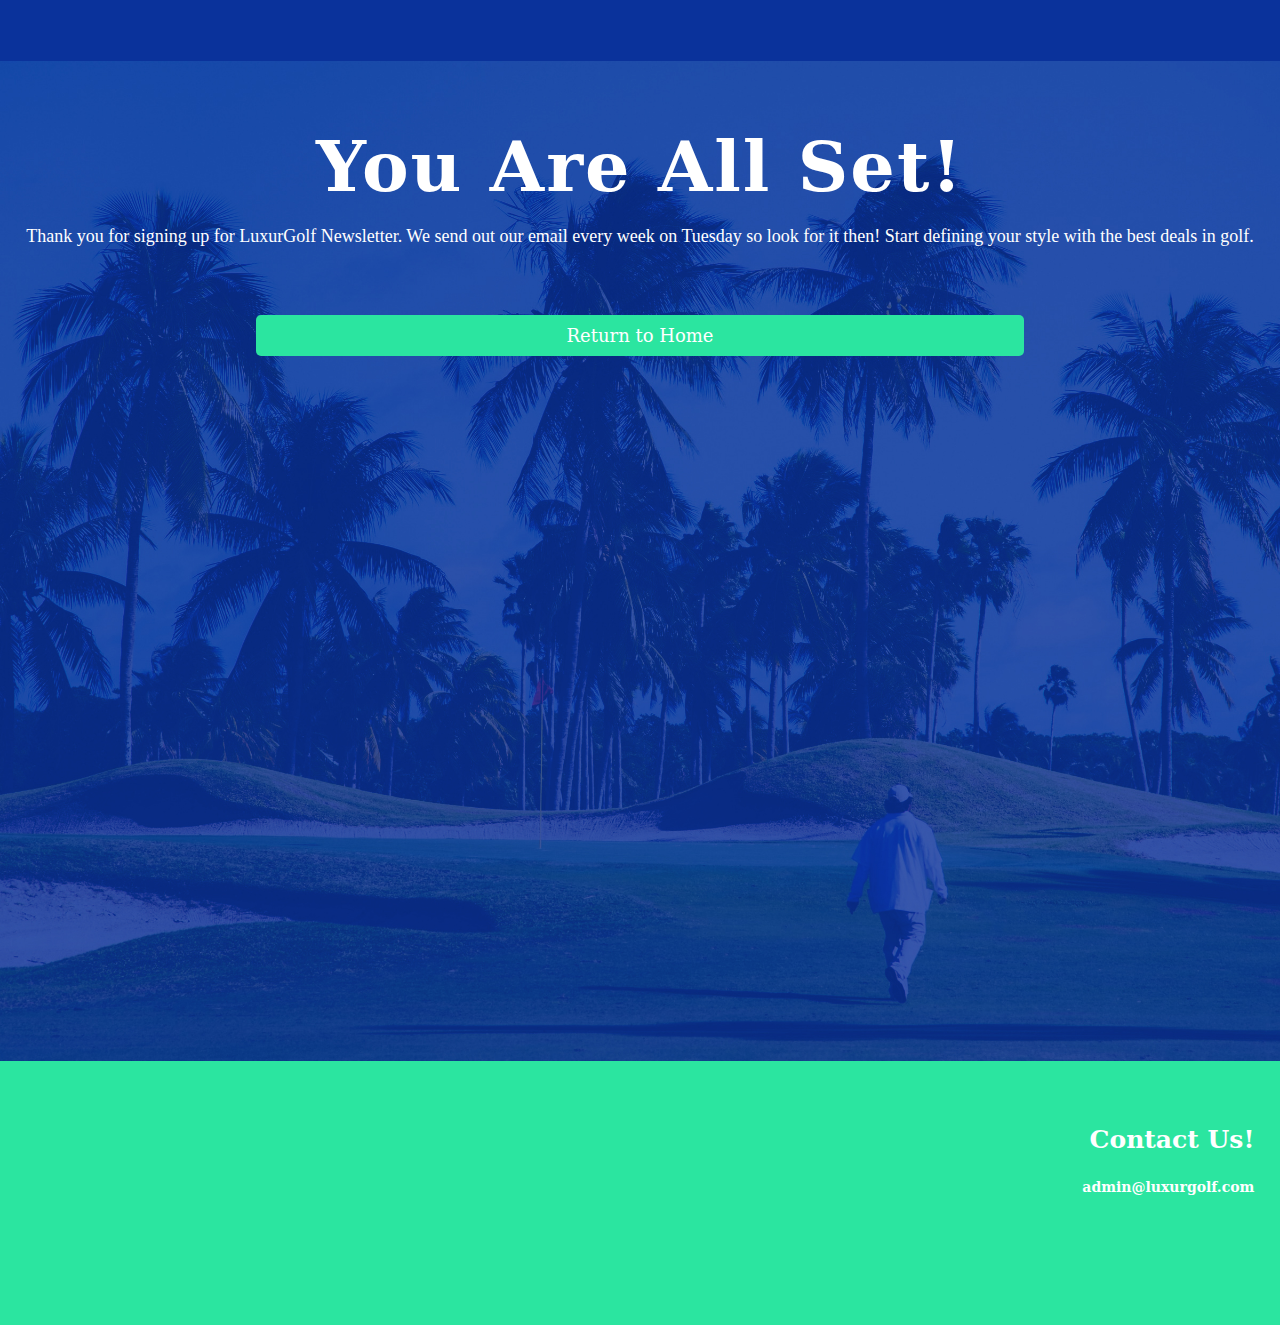
==== received.html @ 3b70948e "Add files via upload" ====
<!DOCTYPE html>
<html lang="en">
<head>
	<meta charset="utf-8">
		<meta content="width=device-width, initial-scale=1" name="viewport" />
		<link rel="stylesheet" href="stylesheet.css" type="text/css" media="all" />
    <title>LuxurGolf</title>
</head>
<body>
  <div class="receive_logo"><img alt="" src="LuxurGolf/Logos/LuxGolf Logo All Green.png"/></div>
          <div class="bottom_container">
            <div id="signup_text">
              <h1>You Are All Set!</h1>
              <p style="font-family:verdana,serfi; padding-left:2%; padding-right:2%;">Thank you for signing up for LuxurGolf Newsletter. We send out our email every week on Tuesday so look for it then! Start defining your style with the best deals in golf.<p>
              </div>
              <div id="middle_signup"><h4 style="text-align:center;"><a href="#index">Return to Home</a></h4></div>
            </div>
            </div>
      </div>
     </div>
    <footer>
      <div class="footer_logo"><img alt="" src="LuxurGolf/Logos/LuxGolf Logo All Purple.png"/></div>
      <div class="contact"><h3>Contact Us!</h3><p>admin@luxurgolf.com</p>
    </footer>
    </body>
 </html>
---- stylesheet.css ----
/*
Theme Name: LuxurGolf
Theme URI: 
Author: NHH
Author URI: n/a
Description: LuxurGolf Newsletter
Version: 1.0
License: na
License URI: na
Text Domain: luxurgolfnewsletter
Tags: 
*/


/**Body Style**/
    body{
    font-family:"verdana", "serif";
    width:100%;
    overflow-x:none;
    margin:0;
    background-color:#ffffff;
    }
    body a{
    text-decoration: none;
    cursor:pointer
    }
    
    /**Navigation Bar Style**/
    nav{
    z-index:2000;
    position: absolute;
    padding-top:10px;
    width: 100%;
    margin: 0;
    height: 80px;
    text-align: right;
    }
    
    nav a{
    padding-right:38px;
    padding-top:3px;
    padding-bottom:1px;
    padding-left:38px;
    color:#ffffff;
    font-family: "Bebas Neue","verdana","serif";
    font-weight:bold;
    text-decoration:none;
    font-size:26px;
    letter-spacing:2px;
    }
    
    nav a:hover{
    color:#2BE5A0;
    }

    nav p{
        text-align:center;
    }
    
    nav ul{
        margin:0;
        padding-top:1.8%;
        margin-right:6%;
    }
    nav li{
        display: inline-block;
        text-align:center;
        padding-right:50px;
    }

    #logo{
    float:left;
    padding-left:5%;
    }
    
    #logo img{
    padding-top:6px;
    width:180px;
    height:auto;
    }
    
    #sign_up_nav{
        background-color:#2BE5A0;
    text-align:center;
    transition: 0.2s;
    border-radius:3px;
    border-color:none;
    }
    #sign_up_nav:hover{
    padding-left:22px;
    padding-right:22px;
    transition: 0.2s;
    color:white;
    }
    
    /**Home Index Image Container**/
    .home_container{
    background-color: #0A329B;
    width: 100%;
    height:1000px;
    }
    .hero{
    width: 100%;
    z-index: -1000;
    }
    .hero img{
    opacity: 50%;
    height:1000px;
    width: 100%;
    z-index: -1000;
    object-fit: cover;
    }
    .logo_text_home{
    top:30%;
    left:50%;
    position: absolute;
    height:auto;
    margin:0 auto;
    text-align:center;
    }

    .logo_text_home h1{
    width:100%;
    margin-top:2%;
    color:#ffffff;
    font-family: "Bebas Neue","verdana","serif";
    font-size: 40px;
    letter-spacing:5px;
    }
    
    .logo_text_home p{
    margin-top:-1%;
    width:100%;
    color:#ffffff;
    font-size:18px;
    }
    
    #home_logo{
    -webkit-filter: drop-shadow(0px 2px 2px #222);
    filter: drop-shadow(0px 2px 2px #222);
    }
    
    #home_signup{
        background-color:#2BE5A0;
        width:46%;
        transition: 0.1s;
        margin: 0 auto;
        border-radius:5px;
        }
    
        #home_signup a{
         color:white;
         transition: 0.2s;
       
        }
        #home_signup h4{
        font-weight:200;
        text-align:center;
        padding:10px;
        color:#ffffff;
        font-size:18px;
        transition: 0.2s;
        }
        #home_signup:hover{
            transition: 0.2s;
            width:36%;
        }
        #home_signup:hover a{
            transition: 0.2s;
        }

    /*sign-up/define your style container*/
    .define_style_signup{
        width:100%;
        display:inline-flex;
        flex-wrap:wrap;
        text-align:center;
    }
    .call_to_action_text{
        padding:6% 0;
        margin-left:3%;
        z-index:4;
        width:40%;
    }
    .call_to_action_text h1{
        text-align:center;
        color:#0A329B;
        font-family: "Bebas Neue","verdana","serif";
        font-size:85px;
        line-height:75px;
        letter-spacing:14px;
        font-weight:bolder;
    }
    .call_to_action_text h2{
        font-size:25px;
        color:#636464;
        padding-top:1%;
    }
    .call_to_action_text p{
        font-size:15px;
        line-height:25px;
        color:#636464;
    }
    #middle_signup{
    background-color:#2BE5A0;
    width:32%;
    transition: 0.1s;
    margin: 0 auto;
    border-radius:5px;
    }

    #middle_signup a{
     color:white;
     transition: 0.2s;
   
    }
    #middle_signup h4{
    font-weight:200;
    padding:10px;
    color:#ffffff;
    font-size:18px;
    transition: 0.2s;
    }
    #middle_signup:hover{
        transition: 0.2s;
        width:25%;

    }
    #middle_signup:hover a{
      transition: 0.2s;
    }
    /*computer and blue background block*/
    .define_style_block{
    margin: 0 auto;
    padding-top: 7%;
    padding-bottom: 4%;
    }

    #computer{
    }
    
    /*past_savings_block*/
.past_savings{
    width:100%;
    background-color:#2BE5A0;
    display:inline-flex;
    flex-wrap:wrap;
    flex-direction:row;
    margin:0 auto;
   }

 .past_savings_text{
    width:43%;
    padding:0 1% 0 4%;
    font-size:16px;
    line-height:45px;
    color:white;
    margin-top:3%;
   }

.past_savings_text h2{
    text-align:left;
    color:#0A329B;
    font-family: "Bebas Neue","verdana","serif";
    font-size:45px;
    margin-bottom:-1%;
    letter-spacing:8px;
    font-weight:bolder;
   }
#many_more{
    font-family: "Bebas Neue","verdana","serif";
    font-size:35px;
    font-weight:bolder;
    letter-spacing:3px;
    line-height:5px;
    margin-top:4%;
   }

.savings_photos{
    width: 52%;
    height: 500px;
}

.savings_photos_img{
    width: 100%;
    height: 500px;
    object-fit: cover;
    text-align: center;
}

/*Email_Example_block*/
.email_example{
    background-color:#0A329B;
    display:inline-flex;
    flex-wrap:wrap;
    flex-direction:row;
    margin:0 auto;
   }
   .email_example_text{
    width:44%;
    padding-left:4%;
    font-size:16px;
    line-height:45px;
    color:white;
     margin-top:3%;
   }

   .email_example_text h2{
    text-align:left;
    color:#2BE5A0;
    font-family: "Bebas Neue","verdana","serif";
    font-size:45px;
    margin-bottom:-1%;
    letter-spacing:8px;
    font-weight:bolder;
   }
 
   #email_example_signup{
    background-color:#2BE5A0;
    width:45%;
    transition: 0.1s;
    margin: 0 auto;
    border-radius:5px;
    }

    #email_example_signup a{
     color:white;
     transition: 0.2s;
    }

    #email_example_signup h4{
    font-weight:200;
    text-align:center;
    padding:6px;
    color:#ffffff;
    font-size:18px;
    transition: 0.2s;
    }

    #email_example_signup:hover{
    transition: 0.2s;
    width:35%;
    }

    #email_example_signupr a{
    transition: 0.2s;
    }

    .email_example_photo{
    width: 48%;
    height: 500px;
    }

    .email_example_img{
    width: 100%;
    height: 500px;
    object-fit: cover;
    text-align: center;
}
 
   /*Bottom sign up container*/
   .bottom_container{
    background-image: url("LuxurGolf/Images/Stock Images/parker-ulry-D9-MY3cVe_I-unsplash (1).jpg");
    background-repeat: no-repeat;
    background-color: #0A329B;
    background-position: center;
    background-size:cover;
    width: 100%;
    height:1000px;
    margin-top:-0.2%;
    }
    
    #signup_text{
    margin:0 auto;
    color:#ffffff;
    font-family: "Bebas Neue","verdana","serif";
    width:100%;
    padding-top: 5%;
    text-align:center;
    }

    #signup_text  h1{
    font-size: 70px;
    letter-spacing:2px; 
    margin: 0;
    }
    
    #signup_text p{
    font-size:18px;
    padding-bottom:1%;
    }
    
    /**Bottom Hero Sign-up Form**/
    #bottom_hero_form{
    width:25%;
    margin:0 auto;
    font-family:"Bebas Neue","verdana","serif";
    font-size:30px;
    font-weight:600;
    z-index:1;
    color:white
    }
    input[type=text] {
    width:100%;
    font-family:"verdana", "serif";
    padding: 12px 20px;
    margin: 5%;
    color:black;
    box-sizing: border-box;
    transition: width 0.4s ease-in-out;

    }
input[type=text]:focus {
  border: 3px solid #2BE5A0;
}
#submit{
    background-color: #2BE5A0;
    border: none;
    color: white;
    font-family: "verdana","serif";
    font-size: 16px;
    width: 100%;
    margin-left: 5%;
    padding: 10px 10px;
    margin-top: 5%;
    cursor: pointer;
  }
  #submit:hover{
    background-color:#0A329B;
    transition:.2s;
  }

    /**Footer Style**/
footer{
    width:100%;
    height:200px;
    background-color:#2BE5A0;
    padding-top:3%;
    padding-bottom:2%;
}
    .footer_logo{
    float:left;
    margin:0 auto;
    padding-left:2%;
    }
    .footer_logo img{
    width:75%;
    }
.contact {
    text-align:right;
    padding-right:2%;
    float:right;
    font-size:30px;
    font-weight:bold;
    color:white;
}
.contact h3{
    font-size:25px;
}
.contact p{
    font-size:14px;
}
.receive_logo{

    width:100%;
    background-color:#0A329B;
}
.receive_logo img{
    padding-top:5%;
display: block;
  margin-left: auto;
  margin-right: auto;
}


   /**Media queries for DEFINE STYLE CONTAINER**/
   @media screen and (max-width: 1421px) {
    .call_to_action_text{
     width:30%;
     }
   .call_to_action_text h1{
     font-size:60px;
     line-height:55px;
    }
    #computer{
        width:80%;
    }
    .call_to_action_text h2{
        font-size:16px;
       }
       .call_to_action_text p{
        font-size:12px;
        line-height:20px;
       }
    #middle_signup{
        width:60%;
    }
    #computer {
        margin-top:15%;
      }
  }
   @media screen and (max-width: 1300px) {
  
    #middle_signup{
        width:60%;
    }
  }
  @media screen and (max-width: 1211px) {
    .call_to_action_text  {
      width:100%;
    }
    #middle_signup{
        width:40%;
    }
    .define_style_block{
        width:100%;
        padding-top:0;
  }
  #computer{
      margin-top:0;
      margin-bottom:2%;
  }
}
@media screen and (max-width: 600px) {
    #middle_signup{
        width:100%;
    }
#middle_signup:hover{
    width:100%;
}
}
@media screen and (max-width: 450px) {
    .define_style_block{
        display:none;
  }
   .call_to_action_text h1{
    font-size:35px;
    line-height:30px;
    letter-spacing:2px;
   }
   .call_to_action_text h2{
       font-size:16px;
       width:100%;
      }
      .call_to_action_text p{
       font-size:14px;
       line-height:32px;

      }
}

 /**Media queries for DEFINE STYLE CONTAINER**/
 @media screen and (max-width: 1445px) {
    #email_example_signup{
     width:70%;
     }
     #email_example_signup:hover{
        width:60%;
        }
 }
 @media screen and (max-width: 980px) {
    #email_example_signup{
     width:90%;
     }
     #email_example_signup:hover{
        width:80%;
        }
     #email_example_signup h4 {
    font-size:16px;
    padding:0px;
 }
 .email_example_text p{
    font-size:14px;
    line-height:38px;

}
.past_savings_text p{
    font-size:14px;
    line-height:32px;   
}
#many_more{
    line-height:30px;
}
 }

 @media screen and (max-width: 980px) {
#email_example_signup{
width:90%;
 }
#email_example_signup:hover{
width:80%;
 }
 #email_example_signup h4 {
font-size:16px;
padding:0px;
 }
.email_example_text p{
font-size:14px;
line-height:38px;

}
.past_savings_text p{
font-size:14px;
line-height:32px;   
}
#many_more{
line-height:30px;
}
 }

 @media screen and (max-width: 850px) {
    .past_savings{
        flex-direction:column;
    }
    .email_example{
        flex-direction:column-reverse;
    }
    .past_savings_text{
        width:100%;
        height:400px;
        padding-left:0;
    }
    .savings_photos{
        width:100%;
    }
    .email_example_photo{
        width:100%;
    }
    .email_example_text{
        width:100%;
        height:400px;
        padding-left:0;
    }
    .email_example_text_list{
        padding-left:1%;
    }
    .past_savings_text_list{
        padding-left:1%;
    }
    .email_example_text h2{
        margin-bottom:0;
        text-align:center;
    }
    .past_savings_text h2{
        margin-bottom:0;
        text-align:center;
    }
    #many_more{
        line-height:30px;
        font-size:50px;
        letter-spacing: 3px;
        text-align:center;
        }
 }
 @media screen and (max-width: 395px) {
 .past_savings_text{
        width:100%;
        height:500px;
    }
    .email_example_text{
        width:100%;
        height:500px;

    }
}

 /**Hero**/
 @media screen and (max-width: 1030px) {
    .logo_text_home{
     left:15%;
 }
}
@media screen and (max-width: 700px) {
    .logo_text_home{
     left:0%;
 }
  nav li{
     display:none;
 }
}
@media screen and (max-width: 630px) {
    #home_logo{
     width:60%;
 }
}

 /**bottom signup**/
 @media screen and (max-width: 1160px) {
    #bottom_hero_form{
        width:60%;
    }
    #signup_text{
        padding-left:1%;
        padding-right:1%;
        padding-top:15%
    }
    #signup_text h1{
        font-size:50px;
        line-height:50px;
    }
}
/**footer**/
@media screen and (max-width: 575px) {
    .footer_logo img{
        width:40%;
        }
        .footer_logo{
        }
        .contact h3{
            float:none;
        }
        .contact p{
            font-size:12px;
        }
    }
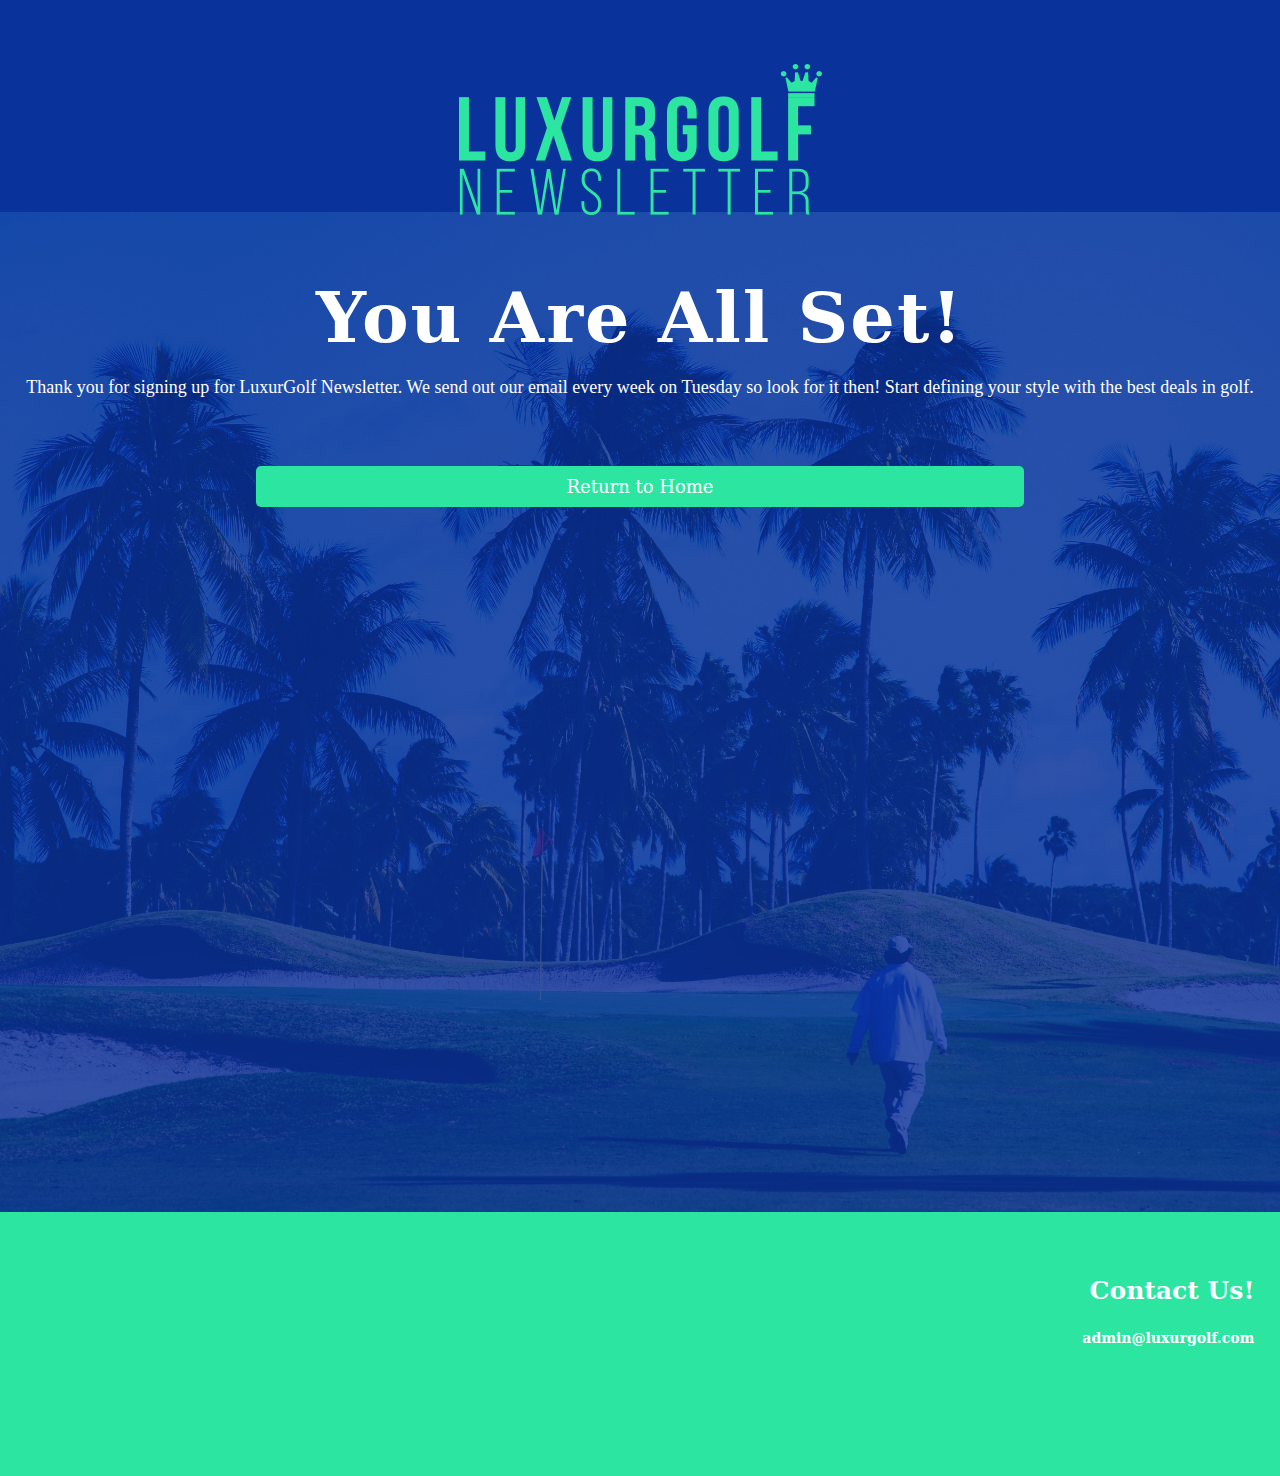
==== commit 87ffec1d: "Update received.html" ====
--- a/received.html
+++ b/received.html
@@ -7,13 +7,13 @@
     <title>LuxurGolf</title>
 </head>
 <body>
-  <div class="receive_logo"><img alt="" src="LuxurGolf/Logos/LuxGolf Logo All Green.png"/></div>
+  <div class="receive_logo"><img alt="" src="LuxurGolf/logos/LuxGolf Logo All Green.png"/></div>
           <div class="bottom_container">
             <div id="signup_text">
               <h1>You Are All Set!</h1>
               <p style="font-family:verdana,serfi; padding-left:2%; padding-right:2%;">Thank you for signing up for LuxurGolf Newsletter. We send out our email every week on Tuesday so look for it then! Start defining your style with the best deals in golf.<p>
               </div>
-              <div id="middle_signup"><h4 style="text-align:center;"><a href="#index">Return to Home</a></h4></div>
+              <div id="middle_signup"><h4 style="text-align:center;"><a href="https://nhharm.github.io/LuxurGolf/">Return to Home</a></h4></div>
             </div>
             </div>
       </div>
@@ -24,4 +24,4 @@
     </footer>
     </body>
  </html>
-              +              
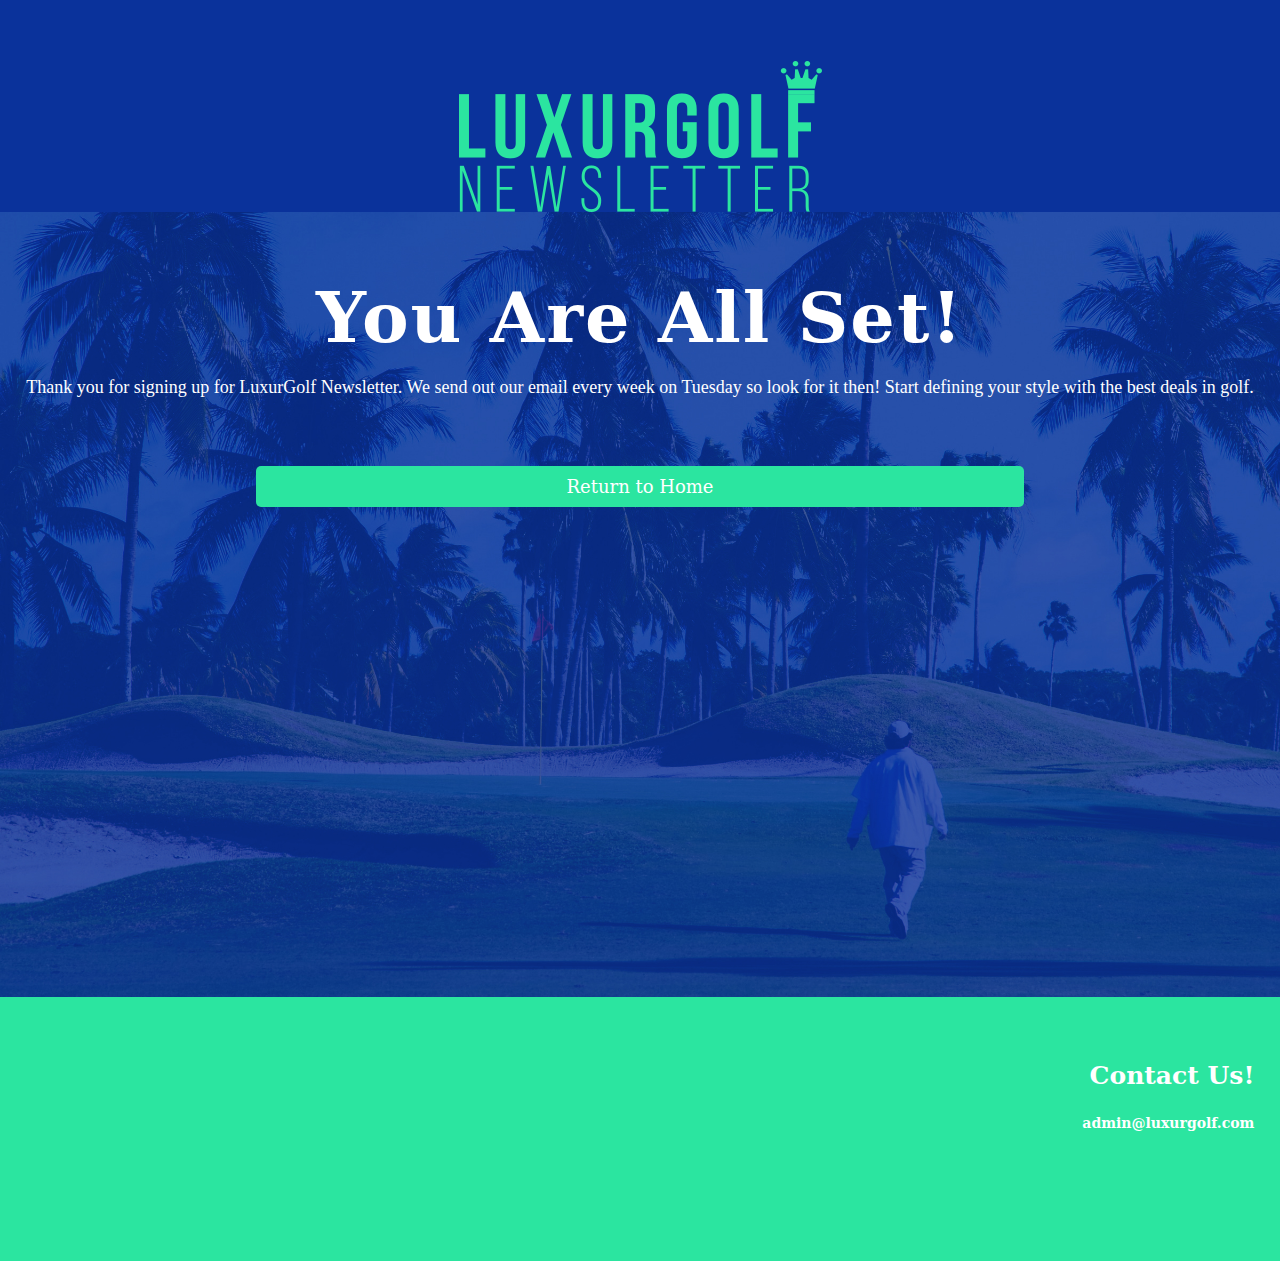
==== commit 9317b804: "Update received.html" ====
--- a/received.html
+++ b/received.html
@@ -7,8 +7,8 @@
     <title>LuxurGolf</title>
 </head>
 <body>
-  <div class="receive_logo"><img alt="" src="LuxurGolf/logos/LuxGolf Logo All Green.png"/></div>
           <div class="bottom_container">
+		<div class="receive_logo"><img alt="" src="LuxurGolf/logos/LuxGolf Logo All Green.png"/></div>
             <div id="signup_text">
               <h1>You Are All Set!</h1>
               <p style="font-family:verdana,serfi; padding-left:2%; padding-right:2%;">Thank you for signing up for LuxurGolf Newsletter. We send out our email every week on Tuesday so look for it then! Start defining your style with the best deals in golf.<p>
